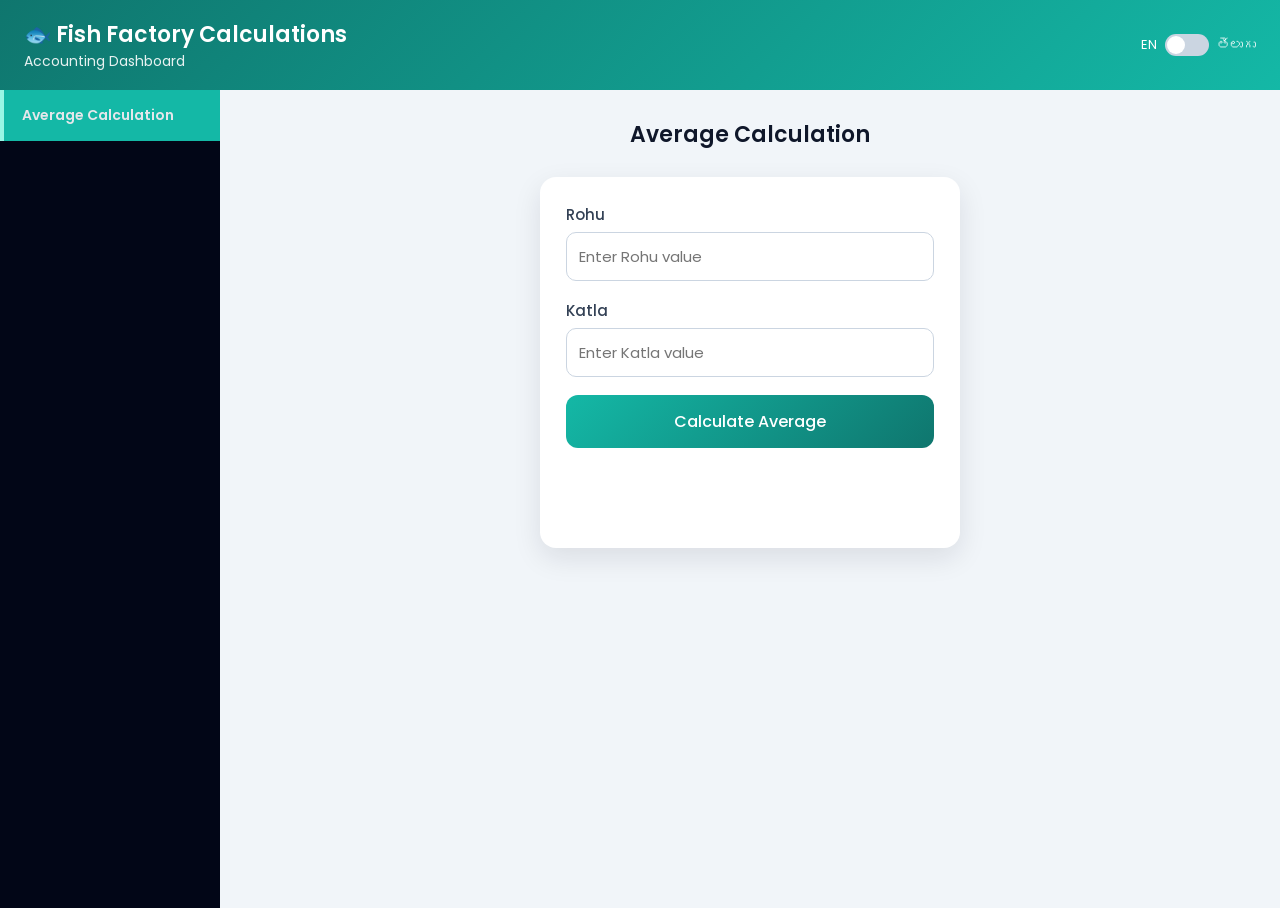
==== index.html @ 677006a8 "first" ====
<!DOCTYPE html>
<html lang="en">
<head>
    <meta charset="UTF-8">
    <meta name="viewport" content="width=device-width, initial-scale=1.0">
    <title>Fish Factory Accounts</title>

    <link rel="stylesheet" href="style.css">
    <link href="https://fonts.googleapis.com/css2?family=Poppins:wght@400;500;600&display=swap" rel="stylesheet">
</head>
<body>

<header class="header">
    <div>
        <h2 class="lang en">🐟 Fish Factory Calculations</h2>
        <h2 class="lang te">🐟 చేపల ఫ్యాక్టరీ లెక్కింపులు</h2>


        <p class="lang en">Accounting Dashboard</p>
        <p class="lang te">ఖాతాల డాష్‌బోర్డ్</p>
    </div>

    <div class="lang-switch">
        <span>EN</span>
        <label class="switch">
            <input type="checkbox" id="langToggle">
            <span class="slider"></span>
        </label>
        <span>తెలుగు</span>
    </div>
</header>

<div class="container">

    <aside class="sidebar">
        <ul>
            <li class="active">
                <span class="lang en">Average Calculation</span>
                <span class="lang te">సగటు లెక్కింపు</span>
            </li>
            <!-- <li>
                <span class="lang en">Sales</span>
                <span class="lang te">అమ్మకాలు</span>
            </li>
            <li>
                <span class="lang en">Purchases</span>
                <span class="lang te">కొనుగోళ్లు</span>
            </li>
            <li>
                <span class="lang en">Expenses</span>
                <span class="lang te">ఖర్చులు</span>
            </li>
            <li>
                <span class="lang en">Payments</span>
                <span class="lang te">చెల్లింపులు</span>
            </li>
            <li>
                <span class="lang en">Reports</span>
                <span class="lang te">రిపోర్టులు</span>
            </li> -->
        </ul>
    </aside>

    <main class="content">

        <!-- PAGE TITLE -->
        <div class="page-title">
            <h3 class="lang en">Average Calculation</h3>
            <h3 class="lang te">సగటు లెక్కింపు</h3>
        </div>

        <!-- CARD AREA (HORIZONTAL CENTER ONLY) -->
        <div class="avg-wrapper">
            <div class="avg-card">

                <div class="form-group">
                    <label class="lang en">Rohu</label>
                    <label class="lang te">రోహు</label>
                    <input type="number" placeholder="Enter Rohu value">
                </div>

                <div class="form-group">
                    <label class="lang en">Katla</label>
                    <label class="lang te">కట్లా</label>
                    <input type="number" placeholder="Enter Katla value">
                </div>

                <button class="calc-btn">
                    <span class="lang en">Calculate Average</span>
                    <span class="lang te">సగటు లెక్కించండి</span>
                </button>

                <div class="avg-result" id="avgResult"></div>
                <div class="per-tray-result" id="perTrayResult"></div>

            </div>
        </div>
</main>




</div>

<script src="script.js"></script>
</body>
</html>
---- style.css ----
/* ===== GLOBAL RESET ===== */
* {
    margin: 0;
    padding: 0;
    box-sizing: border-box;
    font-family: 'Poppins', sans-serif;
}

/* ===== HEADER ===== */
.header {
    background: linear-gradient(135deg, #0f766e, #14b8a6);
    color: #ffffff;
    padding: 18px 24px;
    display: flex;
    justify-content: space-between;
    align-items: center;
    flex-wrap: wrap;
    box-shadow: 0 4px 14px rgba(0,0,0,0.12);
}

.header h2 {
    font-size: 22px;
    font-weight: 600;
}

.header p {
    font-size: 14px;
    opacity: 0.9;
}

/* ===== LANGUAGE SWITCH ===== */
.lang-switch {
    display: flex;
    align-items: center;
    gap: 8px;
    font-size: 13px;
}

.switch {
    position: relative;
    width: 44px;
    height: 22px;
}

.switch input {
    display: none;
}

.slider {
    position: absolute;
    inset: 0;
    background: #cbd5e1;
    border-radius: 30px;
    transition: 0.3s;
}

.slider::before {
    content: "";
    position: absolute;
    height: 18px;
    width: 18px;
    left: 2px;
    top: 2px;
    background: white;
    border-radius: 50%;
    transition: 0.3s;
}

input:checked + .slider {
    background: #0f766e;
}

input:checked + .slider::before {
    transform: translateX(22px);
}

/* ===== LAYOUT ===== */
.container {
    display: flex;
    min-height: calc(100vh - 82px);
    background: #f1f5f9;
}

/* ===== SIDEBAR ===== */
.sidebar {
    width: 220px;
    background: #020617;
    color: #e5e7eb;
}

.sidebar ul {
    list-style: none;
}

.sidebar li {
    padding: 15px 18px;
    cursor: pointer;
    transition: background 0.3s, padding-left 0.3s;
    border-left: 4px solid transparent;
    font-size: 14px;
}

.sidebar li:hover {
    background: #0f766e;
    padding-left: 26px;
}

.sidebar li.active {
    background: #14b8a6;
    font-weight: 600;
    border-left: 4px solid #99f6e4;
}

/* ===== CONTENT ===== */
.content {
    flex: 1;
    padding: 28px;
}

/* ===== PAGE TITLE ===== */
.page-title {
    text-align: center;
    margin-bottom: 26px;
}

.page-title h3 {
    font-size: 22px;
    font-weight: 600;
    color: #0f172a;
}

/* ===== AVERAGE WRAPPER ===== */
.avg-wrapper {
    display: flex;
    justify-content: center;
}

/* ===== CARD ===== */
.avg-card {
    background: #ffffff;
    width: 100%;
    max-width: 420px;
    padding: 26px;
    border-radius: 16px;
    box-shadow: 0 10px 28px rgba(15,23,42,0.1);
    animation: fadeIn 0.6s ease;
}

@keyframes fadeIn {
    from {
        opacity: 0;
        transform: translateY(10px);
    }
    to {
        opacity: 1;
        transform: translateY(0);
    }
}

/* ===== FORM ===== */
.form-group {
    margin-bottom: 18px;
}

.form-group label {
    font-size: 15px;
    font-weight: 500;
    color: #334155;
    margin-bottom: 6px;
    display: block;
}

.form-group input {
    width: 100%;
    padding: 12px;
    border-radius: 10px;
    border: 1px solid #cbd5e1;
    font-size: 15px;
    transition: border 0.3s, box-shadow 0.3s;
}

.form-group input:focus {
    outline: none;
    border-color: #14b8a6;
    box-shadow: 0 0 0 3px rgba(20,184,166,0.2);
}

/* ===== BUTTON ===== */
.calc-btn {
    width: 100%;
    padding: 14px;
    background: linear-gradient(135deg, #14b8a6, #0f766e);
    border: none;
    border-radius: 12px;
    color: white;
    font-size: 16px;
    font-weight: 500;
    cursor: pointer;
    transition: transform 0.2s, box-shadow 0.2s;
}

.calc-btn:hover {
    transform: translateY(-2px);
    box-shadow: 0 8px 18px rgba(20,184,166,0.35);
}

/* ===== LANGUAGE ===== */
.te {
    display: none;
}

/* ===== TABLET ===== */
@media (max-width: 768px) {
    .container {
        flex-direction: column;
    }

    .sidebar {
        width: 100%;
    }

    .sidebar ul {
        display: flex;
        overflow-x: auto;
    }

    .sidebar li {
        flex: 1;
        text-align: center;
        border-left: none;
        border-bottom: 3px solid transparent;
    }

    .sidebar li.active {
        border-bottom: 3px solid #99f6e4;
    }
}

/* ===== MOBILE ===== */
@media (max-width: 480px) {
    .header {
        text-align: center;
        gap: 10px;
    }

    .avg-card {
        padding: 22px;
    }
}
/* ===== REMOVE NUMBER INPUT SPINNERS ===== */

/* Chrome, Edge, Safari */
input[type=number]::-webkit-inner-spin-button,
input[type=number]::-webkit-outer-spin-button {
    -webkit-appearance: none;
    margin: 0;
}

/* Firefox */
input[type=number] {
    -moz-appearance: textfield;
    appearance: textfield;
}
/* ===== AVERAGE RESULT ===== */
.avg-result {
    text-align: center;
    margin-top: 20px;
    font-size: 18px;
    font-weight: 600;
    color: #0f766e;
    min-height: 24px; /* to prevent layout shift */
}
/* ===== PER TRAY RESULT ===== */
.per-tray-result {
    text-align: center;
    margin-top: 10px;
    font-size: 16px;
    font-weight: 500;
    color: #0f766e;
    min-height: 20px;
}
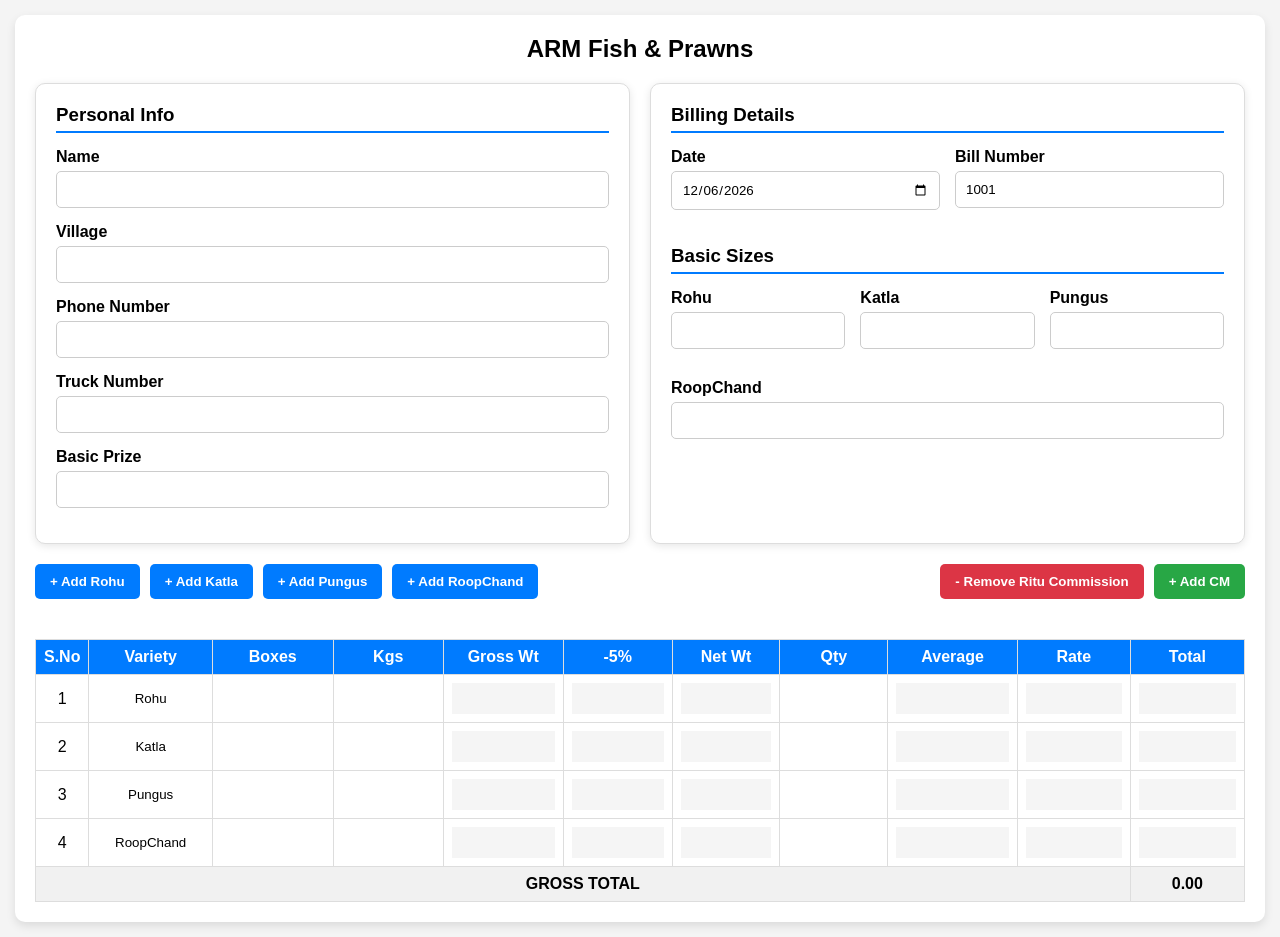
==== commit c80f6f53: "First Commit" ====
--- a/index.html
+++ b/index.html
@@ -1,107 +1,618 @@
+<!-- index.html -->
+
 <!DOCTYPE html>
 <html lang="en">
+
 <head>
-    <meta charset="UTF-8">
-    <meta name="viewport" content="width=device-width, initial-scale=1.0">
-    <title>Fish Factory Accounts</title>
-
-    <link rel="stylesheet" href="style.css">
-    <link href="https://fonts.googleapis.com/css2?family=Poppins:wght@400;500;600&display=swap" rel="stylesheet">
+
+  <meta charset="UTF-8">
+
+  <meta name="viewport"
+    content="width=device-width, initial-scale=1.0">
+
+  <title>ARM Fish & Prawns</title>
+
+  <link rel="stylesheet" href="style.css">
+
 </head>
+
 <body>
 
-<header class="header">
-    <div>
-        <h2 class="lang en">🐟 Fish Factory Calculations</h2>
-        <h2 class="lang te">🐟 చేపల ఫ్యాక్టరీ లెక్కింపులు</h2>
-
-
-        <p class="lang en">Accounting Dashboard</p>
-        <p class="lang te">ఖాతాల డాష్‌బోర్డ్</p>
+  <div class="container">
+
+    <h2>ARM Fish & Prawns</h2>
+
+    <!-- TOP SECTION -->
+
+    <div class="top-section">
+
+      <!-- PERSONAL INFO -->
+
+      <div class="card">
+
+        <h3>Personal Info</h3>
+
+        <div class="form-group">
+
+          <label>Name</label>
+
+          <input type="text">
+
+        </div>
+
+        <div class="form-group">
+
+          <label>Village</label>
+
+          <input type="text">
+
+        </div>
+
+        <div class="form-group">
+
+          <label>Phone Number</label>
+
+          <input type="text">
+
+        </div>
+
+        <div class="form-group">
+
+          <label>Truck Number</label>
+
+          <input type="text">
+
+        </div>
+
+        <div class="form-group">
+
+          <label>Basic Prize</label>
+
+          <input type="number"
+            id="basicPrize"
+            oninput="recalculateAllRows()">
+
+        </div>
+
+      </div>
+
+      <!-- BILLING DETAILS -->
+
+      <div class="card">
+
+        <h3>Billing Details</h3>
+
+        <div class="inline">
+
+          <div class="form-group">
+
+            <label>Date</label>
+
+            <input type="date"
+              id="todayDate">
+
+          </div>
+
+          <div class="form-group">
+
+            <label>Bill Number</label>
+
+            <input type="text"
+              id="billNo"
+              readonly>
+
+          </div>
+
+        </div>
+
+        <h3 style="margin-top:20px;">
+
+          Basic Sizes
+
+        </h3>
+
+        <div class="inline">
+
+          <div class="form-group">
+
+            <label>Rohu</label>
+
+            <input type="number"
+              id="rohuSize"
+              oninput="recalculateAllRows()">
+
+          </div>
+
+          <div class="form-group">
+
+            <label>Katla</label>
+
+            <input type="number"
+              id="katlaSize"
+              oninput="recalculateAllRows()">
+
+          </div>
+
+          <div class="form-group">
+
+            <label>Pungus</label>
+
+            <input type="number"
+              id="pungusSize"
+              oninput="recalculateAllRows()">
+
+          </div>
+
+          <div class="form-group">
+
+            <label>RoopChand</label>
+
+            <input type="number"
+              id="roopchandSize"
+              oninput="recalculateAllRows()">
+
+          </div>
+
+        </div>
+
+      </div>
+
     </div>
 
-    <div class="lang-switch">
-        <span>EN</span>
-        <label class="switch">
-            <input type="checkbox" id="langToggle">
-            <span class="slider"></span>
-        </label>
-        <span>తెలుగు</span>
+    <!-- BUTTON SECTION -->
+
+    <div class="button-section">
+
+      <button onclick="addFishRow('Rohu')">
+        + Add Rohu
+      </button>
+
+      <button onclick="addFishRow('Katla')">
+        + Add Katla
+      </button>
+
+      <button onclick="addFishRow('Pungus')">
+        + Add Pungus
+      </button>
+
+      <button onclick="addFishRow('RoopChand')">
+        + Add RoopChand
+      </button>
+
+      <div class="right-buttons">
+
+        <button class="danger-btn"
+          onclick="addDeductionRow('Ritu Commission')">
+
+          - Remove Ritu Commission
+
+        </button>
+
+        <button class="success-btn"
+          onclick="addDeductionRow('CM')">
+
+          + Add CM
+
+        </button>
+
+      </div>
+
     </div>
-</header>
-
-<div class="container">
-
-    <aside class="sidebar">
-        <ul>
-            <li class="active">
-                <span class="lang en">Average Calculation</span>
-                <span class="lang te">సగటు లెక్కింపు</span>
-            </li>
-            <!-- <li>
-                <span class="lang en">Sales</span>
-                <span class="lang te">అమ్మకాలు</span>
-            </li>
-            <li>
-                <span class="lang en">Purchases</span>
-                <span class="lang te">కొనుగోళ్లు</span>
-            </li>
-            <li>
-                <span class="lang en">Expenses</span>
-                <span class="lang te">ఖర్చులు</span>
-            </li>
-            <li>
-                <span class="lang en">Payments</span>
-                <span class="lang te">చెల్లింపులు</span>
-            </li>
-            <li>
-                <span class="lang en">Reports</span>
-                <span class="lang te">రిపోర్టులు</span>
-            </li> -->
-        </ul>
-    </aside>
-
-    <main class="content">
-
-        <!-- PAGE TITLE -->
-        <div class="page-title">
-            <h3 class="lang en">Average Calculation</h3>
-            <h3 class="lang te">సగటు లెక్కింపు</h3>
-        </div>
-
-        <!-- CARD AREA (HORIZONTAL CENTER ONLY) -->
-        <div class="avg-wrapper">
-            <div class="avg-card">
-
-                <div class="form-group">
-                    <label class="lang en">Rohu</label>
-                    <label class="lang te">రోహు</label>
-                    <input type="number" placeholder="Enter Rohu value">
-                </div>
-
-                <div class="form-group">
-                    <label class="lang en">Katla</label>
-                    <label class="lang te">కట్లా</label>
-                    <input type="number" placeholder="Enter Katla value">
-                </div>
-
-                <button class="calc-btn">
-                    <span class="lang en">Calculate Average</span>
-                    <span class="lang te">సగటు లెక్కించండి</span>
-                </button>
-
-                <div class="avg-result" id="avgResult"></div>
-                <div class="per-tray-result" id="perTrayResult"></div>
-
-            </div>
-        </div>
-</main>
-
-
-
-
-</div>
-
-<script src="script.js"></script>
+
+    <!-- TABLE WRAPPER -->
+
+    <div class="table-wrapper">
+
+      <!-- TABLE -->
+
+      <table id="billTable">
+
+        <thead>
+
+          <tr>
+
+            <th>S.No</th>
+            <th>Variety</th>
+            <th>Boxes</th>
+            <th>Kgs</th>
+            <th>Gross Wt</th>
+            <th>-5%</th>
+            <th>Net Wt</th>
+            <th>Qty</th>
+            <th>Average</th>
+            <th>Rate</th>
+            <th>Total</th>
+
+          </tr>
+
+        </thead>
+
+        <tbody>
+
+          <!-- ROHU -->
+
+          <tr data-type="Rohu">
+
+            <td>1</td>
+
+            <td>
+
+              <input type="text"
+                value="Rohu"
+                readonly>
+
+            </td>
+
+            <td>
+
+              <input type="number"
+                class="boxes"
+                oninput="calculateRow(this)">
+
+            </td>
+
+            <td>
+
+              <input type="number"
+                class="kgs"
+                oninput="calculateRow(this)">
+
+            </td>
+
+            <td>
+
+              <input type="number"
+                class="gross readonly"
+                readonly>
+
+            </td>
+
+            <td>
+
+              <input type="number"
+                class="minus readonly"
+                readonly>
+
+            </td>
+
+            <td>
+
+              <input type="number"
+                class="net readonly"
+                readonly>
+
+            </td>
+
+            <td>
+
+              <input type="number"
+                class="qty"
+                oninput="calculateRow(this)">
+
+            </td>
+
+            <td>
+
+              <input type="number"
+                class="avg readonly"
+                readonly>
+
+            </td>
+
+            <td>
+
+              <input type="number"
+                class="rate readonly"
+                readonly>
+
+            </td>
+
+            <td>
+
+              <input type="number"
+                class="total readonly"
+                readonly>
+
+            </td>
+
+          </tr>
+
+          <!-- KATLA -->
+
+          <tr data-type="Katla">
+
+            <td>2</td>
+
+            <td>
+
+              <input type="text"
+                value="Katla"
+                readonly>
+
+            </td>
+
+            <td>
+
+              <input type="number"
+                class="boxes"
+                oninput="calculateRow(this)">
+
+            </td>
+
+            <td>
+
+              <input type="number"
+                class="kgs"
+                oninput="calculateRow(this)">
+
+            </td>
+
+            <td>
+
+              <input type="number"
+                class="gross readonly"
+                readonly>
+
+            </td>
+
+            <td>
+
+              <input type="number"
+                class="minus readonly"
+                readonly>
+
+            </td>
+
+            <td>
+
+              <input type="number"
+                class="net readonly"
+                readonly>
+
+            </td>
+
+            <td>
+
+              <input type="number"
+                class="qty"
+                oninput="calculateRow(this)">
+
+            </td>
+
+            <td>
+
+              <input type="number"
+                class="avg readonly"
+                readonly>
+
+            </td>
+
+            <td>
+
+              <input type="number"
+                class="rate readonly"
+                readonly>
+
+            </td>
+
+            <td>
+
+              <input type="number"
+                class="total readonly"
+                readonly>
+
+            </td>
+
+          </tr>
+
+          <!-- PUNGUS -->
+
+          <tr data-type="Pungus">
+
+            <td>3</td>
+
+            <td>
+
+              <input type="text"
+                value="Pungus"
+                readonly>
+
+            </td>
+
+            <td>
+
+              <input type="number"
+                class="boxes"
+                oninput="calculateRow(this)">
+
+            </td>
+
+            <td>
+
+              <input type="number"
+                class="kgs"
+                oninput="calculateRow(this)">
+
+            </td>
+
+            <td>
+
+              <input type="number"
+                class="gross readonly"
+                readonly>
+
+            </td>
+
+            <td>
+
+              <input type="number"
+                class="minus readonly"
+                readonly>
+
+            </td>
+
+            <td>
+
+              <input type="number"
+                class="net readonly"
+                readonly>
+
+            </td>
+
+            <td>
+
+              <input type="number"
+                class="qty"
+                oninput="calculateRow(this)">
+
+            </td>
+
+            <td>
+
+              <input type="number"
+                class="avg readonly"
+                readonly>
+
+            </td>
+
+            <td>
+
+              <input type="number"
+                class="rate readonly"
+                readonly>
+
+            </td>
+
+            <td>
+
+              <input type="number"
+                class="total readonly"
+                readonly>
+
+            </td>
+
+          </tr>
+
+          <!-- ROOPCHAND -->
+
+          <tr data-type="RoopChand">
+
+            <td>4</td>
+
+            <td>
+
+              <input type="text"
+                value="RoopChand"
+                readonly>
+
+            </td>
+
+            <td>
+
+              <input type="number"
+                class="boxes"
+                oninput="calculateRow(this)">
+
+            </td>
+
+            <td>
+
+              <input type="number"
+                class="kgs"
+                oninput="calculateRow(this)">
+
+            </td>
+
+            <td>
+
+              <input type="number"
+                class="gross readonly"
+                readonly>
+
+            </td>
+
+            <td>
+
+              <input type="number"
+                class="minus readonly"
+                readonly>
+
+            </td>
+
+            <td>
+
+              <input type="number"
+                class="net readonly"
+                readonly>
+
+            </td>
+
+            <td>
+
+              <input type="number"
+                class="qty"
+                oninput="calculateRow(this)">
+
+            </td>
+
+            <td>
+
+              <input type="number"
+                class="avg readonly"
+                readonly>
+
+            </td>
+
+            <td>
+
+              <input type="number"
+                class="rate readonly"
+                readonly>
+
+            </td>
+
+            <td>
+
+              <input type="number"
+                class="total readonly"
+                readonly>
+
+            </td>
+
+          </tr>
+
+        </tbody>
+
+        <!-- FOOTER -->
+
+        <tfoot id="tableFooter">
+
+          <tr id="grandTotalRow">
+
+            <td colspan="10">
+
+              GROSS TOTAL
+
+            </td>
+
+            <td id="grandTotal">
+
+              0.00
+
+            </td>
+
+          </tr>
+
+        </tfoot>
+
+      </table>
+
+    </div>
+
+  </div>
+
+  <script src="script.js"></script>
+
 </body>
-</html>
+
+</html>
--- a/style.css
+++ b/style.css
@@ -1,281 +1,573 @@
-/* ===== GLOBAL RESET ===== */
+/* style.css */
+
 * {
-    margin: 0;
-    padding: 0;
-    box-sizing: border-box;
-    font-family: 'Poppins', sans-serif;
-}
-
-/* ===== HEADER ===== */
-.header {
-    background: linear-gradient(135deg, #0f766e, #14b8a6);
-    color: #ffffff;
-    padding: 18px 24px;
-    display: flex;
-    justify-content: space-between;
-    align-items: center;
-    flex-wrap: wrap;
-    box-shadow: 0 4px 14px rgba(0,0,0,0.12);
-}
-
-.header h2 {
-    font-size: 22px;
-    font-weight: 600;
-}
-
-.header p {
-    font-size: 14px;
-    opacity: 0.9;
-}
-
-/* ===== LANGUAGE SWITCH ===== */
-.lang-switch {
-    display: flex;
-    align-items: center;
-    gap: 8px;
-    font-size: 13px;
-}
-
-.switch {
-    position: relative;
-    width: 44px;
-    height: 22px;
-}
-
-.switch input {
-    display: none;
-}
-
-.slider {
-    position: absolute;
-    inset: 0;
-    background: #cbd5e1;
-    border-radius: 30px;
-    transition: 0.3s;
-}
-
-.slider::before {
-    content: "";
-    position: absolute;
-    height: 18px;
-    width: 18px;
-    left: 2px;
-    top: 2px;
-    background: white;
-    border-radius: 50%;
-    transition: 0.3s;
-}
-
-input:checked + .slider {
-    background: #0f766e;
-}
-
-input:checked + .slider::before {
-    transform: translateX(22px);
-}
-
-/* ===== LAYOUT ===== */
+  margin: 0;
+  padding: 0;
+  box-sizing: border-box;
+  font-family: Arial, sans-serif;
+}
+
+body {
+  background: #f4f6f9;
+  padding: 20px;
+}
+
 .container {
-    display: flex;
-    min-height: calc(100vh - 82px);
-    background: #f1f5f9;
-}
-
-/* ===== SIDEBAR ===== */
-.sidebar {
-    width: 220px;
-    background: #020617;
-    color: #e5e7eb;
-}
-
-.sidebar ul {
-    list-style: none;
-}
-
-.sidebar li {
-    padding: 15px 18px;
-    cursor: pointer;
-    transition: background 0.3s, padding-left 0.3s;
-    border-left: 4px solid transparent;
-    font-size: 14px;
-}
-
-.sidebar li:hover {
-    background: #0f766e;
-    padding-left: 26px;
-}
-
-.sidebar li.active {
-    background: #14b8a6;
-    font-weight: 600;
-    border-left: 4px solid #99f6e4;
-}
-
-/* ===== CONTENT ===== */
-.content {
-    flex: 1;
-    padding: 28px;
-}
-
-/* ===== PAGE TITLE ===== */
-.page-title {
+  width: 100%;
+  max-width: 1500px;
+  margin: auto;
+  background: white;
+  padding: 20px;
+  border-radius: 10px;
+  box-shadow: 0px 4px 10px rgba(0,0,0,0.1);
+}
+
+h2 {
+  text-align: center;
+  margin-bottom: 20px;
+}
+
+.top-section {
+  display: grid;
+  grid-template-columns: 1fr 1fr;
+  gap: 20px;
+}
+
+.card {
+  background: #fafafa;
+  border: 1px solid #ddd;
+  padding: 15px;
+  border-radius: 8px;
+}
+
+.card h3 {
+  margin-bottom: 15px;
+  border-bottom: 2px solid #007bff;
+  padding-bottom: 5px;
+}
+
+.form-group {
+  margin-bottom: 12px;
+}
+
+.form-group label {
+  display: block;
+  margin-bottom: 5px;
+  font-weight: bold;
+}
+
+.form-group input {
+  width: 100%;
+  padding: 10px;
+  border: 1px solid #ccc;
+  border-radius: 5px;
+}
+
+.inline {
+  display: grid;
+  grid-template-columns: 1fr 1fr;
+  gap: 10px;
+}
+
+.button-section {
+  margin-top: 20px;
+  display: flex;
+  gap: 10px;
+  flex-wrap: wrap;
+}
+
+.button-section button {
+  padding: 10px 20px;
+  border: none;
+  background: #007bff;
+  color: white;
+  border-radius: 5px;
+  cursor: pointer;
+}
+
+table {
+  width: 100%;
+  border-collapse: collapse;
+  margin-top: 20px;
+}
+
+table th {
+  background: #007bff;
+  color: white;
+  padding: 12px;
+  border: 1px solid #ddd;
+}
+
+table td {
+  border: 1px solid #ddd;
+  padding: 8px;
+  text-align: center;
+}
+
+table input {
+  width: 100%;
+  border: none;
+  outline: none;
+  text-align: center;
+  background: transparent;
+}
+
+.readonly {
+  background: #f1f1f1;
+}
+
+tfoot {
+  background: #f5f5f5;
+  font-weight: bold;
+}
+/* ADDITIONAL CUTTINGS */
+
+.cuttings-section {
+
+  margin-top: 25px;
+
+  padding: 20px;
+
+  background: #fafafa;
+
+  border: 1px solid #ddd;
+
+  border-radius: 10px;
+
+}
+
+.cuttings-section h3 {
+
+  margin-bottom: 15px;
+
+  border-bottom: 2px solid #007bff;
+
+  padding-bottom: 5px;
+
+}
+
+.cutting-grid {
+
+  display: grid;
+
+  grid-template-columns: 1fr 1fr;
+
+  gap: 20px;
+
+}
+
+.cutting-card label {
+
+  display: block;
+
+  margin-bottom: 8px;
+
+  font-weight: bold;
+
+}
+
+.cutting-card input {
+
+  width: 100%;
+
+  padding: 12px;
+
+  border: 1px solid #ccc;
+
+  border-radius: 5px;
+
+  background: #f1f1f1;
+
+}
+/* RIGHT SIDE BUTTONS */
+
+.right-buttons {
+
+  margin-left: auto;
+
+  display: flex;
+
+  gap: 10px;
+
+}
+
+.danger-btn {
+
+  background: #dc3545 !important;
+
+  color: white;
+
+}
+
+.success-btn {
+
+  background: #28a745 !important;
+
+  color: white;
+
+}
+
+/* REMOVE BUTTON */
+
+.remove-row-btn {
+
+  background: red;
+
+  color: white;
+
+  border: none;
+
+  padding: 5px 10px;
+
+  border-radius: 4px;
+
+  cursor: pointer;
+
+}
+
+/* =========================
+   RESPONSIVE DESIGN
+========================= */
+
+* {
+
+  box-sizing: border-box;
+
+}
+
+body {
+
+  margin: 0;
+
+  padding: 15px;
+
+  font-family: Arial, sans-serif;
+
+  background: #f4f4f4;
+
+  overflow-x: auto;
+
+}
+
+.container {
+
+  width: 100%;
+
+  max-width: 100%;
+
+}
+
+/* TOP SECTION */
+
+.top-section {
+
+  display: flex;
+
+  gap: 20px;
+
+  margin-bottom: 20px;
+
+  flex-wrap: wrap;
+
+}
+
+.card {
+
+  flex: 1;
+
+  min-width: 300px;
+
+  background: white;
+
+  padding: 20px;
+
+  border-radius: 10px;
+
+  box-shadow: 0 2px 8px rgba(0,0,0,0.1);
+
+}
+
+/* FORM */
+
+.form-group {
+
+  margin-bottom: 15px;
+
+}
+
+.form-group label {
+
+  display: block;
+
+  margin-bottom: 5px;
+
+  font-weight: bold;
+
+}
+
+.form-group input {
+
+  width: 100%;
+
+  padding: 10px;
+
+  border: 1px solid #ccc;
+
+  border-radius: 5px;
+
+}
+
+.inline {
+
+  display: flex;
+
+  gap: 15px;
+
+  flex-wrap: wrap;
+
+}
+
+.inline .form-group {
+
+  flex: 1;
+
+  min-width: 140px;
+
+}
+
+/* BUTTONS */
+
+.button-section {
+
+  display: flex;
+
+  gap: 10px;
+
+  flex-wrap: wrap;
+
+  margin-bottom: 20px;
+
+  align-items: center;
+
+}
+
+.button-section button {
+
+  padding: 10px 15px;
+
+  border: none;
+
+  border-radius: 5px;
+
+  cursor: pointer;
+
+  background: #007bff;
+
+  color: white;
+
+  font-weight: bold;
+
+}
+
+.right-buttons {
+
+  margin-left: auto;
+
+  display: flex;
+
+  gap: 10px;
+
+  flex-wrap: wrap;
+
+}
+
+.danger-btn {
+
+  background: #dc3545 !important;
+
+}
+
+.success-btn {
+
+  background: #28a745 !important;
+
+}
+
+.remove-row-btn {
+
+  background: red;
+
+  color: white;
+
+  border: none;
+
+  padding: 5px 10px;
+
+  border-radius: 5px;
+
+  cursor: pointer;
+
+}
+
+/* TABLE */
+
+table {
+
+  width: 100%;
+
+  border-collapse: collapse;
+
+  background: white;
+
+  min-width: 1200px;
+
+}
+
+table th,
+table td {
+
+  border: 1px solid #ddd;
+
+  padding: 8px;
+
+  text-align: center;
+
+}
+
+table th {
+
+  background: #007bff;
+
+  color: white;
+
+}
+
+table input {
+
+  width: 100%;
+
+  border: none;
+
+  padding: 8px;
+
+  text-align: center;
+
+}
+
+.readonly {
+
+  background: #f5f5f5;
+
+}
+
+/* FOOTER */
+
+tfoot td {
+
+  font-weight: bold;
+
+  background: #f1f1f1;
+
+}
+
+/* TABLE RESPONSIVE */
+
+.table-wrapper {
+
+  width: 100%;
+
+  overflow-x: auto;
+
+}
+
+/* MOBILE */
+
+@media screen and (max-width: 768px) {
+
+  body {
+
+    padding: 10px;
+
+  }
+
+  .top-section {
+
+    flex-direction: column;
+
+  }
+
+  .inline {
+
+    flex-direction: column;
+
+  }
+
+  .button-section {
+
+    flex-direction: column;
+
+    align-items: stretch;
+
+  }
+
+  .right-buttons {
+
+    margin-left: 0;
+
+    width: 100%;
+
+    justify-content: stretch;
+
+  }
+
+  .button-section button,
+  .right-buttons button {
+
+    width: 100%;
+
+  }
+
+  table {
+
+    min-width: 1000px;
+
+  }
+
+}
+
+/* EXTRA SMALL DEVICES */
+
+@media screen and (max-width: 480px) {
+
+  h2 {
+
+    font-size: 20px;
+
     text-align: center;
-    margin-bottom: 26px;
-}
-
-.page-title h3 {
-    font-size: 22px;
-    font-weight: 600;
-    color: #0f172a;
-}
-
-/* ===== AVERAGE WRAPPER ===== */
-.avg-wrapper {
-    display: flex;
-    justify-content: center;
-}
-
-/* ===== CARD ===== */
-.avg-card {
-    background: #ffffff;
-    width: 100%;
-    max-width: 420px;
-    padding: 26px;
-    border-radius: 16px;
-    box-shadow: 0 10px 28px rgba(15,23,42,0.1);
-    animation: fadeIn 0.6s ease;
-}
-
-@keyframes fadeIn {
-    from {
-        opacity: 0;
-        transform: translateY(10px);
-    }
-    to {
-        opacity: 1;
-        transform: translateY(0);
-    }
-}
-
-/* ===== FORM ===== */
-.form-group {
-    margin-bottom: 18px;
-}
-
-.form-group label {
-    font-size: 15px;
-    font-weight: 500;
-    color: #334155;
-    margin-bottom: 6px;
-    display: block;
-}
-
-.form-group input {
-    width: 100%;
-    padding: 12px;
-    border-radius: 10px;
-    border: 1px solid #cbd5e1;
-    font-size: 15px;
-    transition: border 0.3s, box-shadow 0.3s;
-}
-
-.form-group input:focus {
-    outline: none;
-    border-color: #14b8a6;
-    box-shadow: 0 0 0 3px rgba(20,184,166,0.2);
-}
-
-/* ===== BUTTON ===== */
-.calc-btn {
-    width: 100%;
-    padding: 14px;
-    background: linear-gradient(135deg, #14b8a6, #0f766e);
-    border: none;
-    border-radius: 12px;
-    color: white;
-    font-size: 16px;
-    font-weight: 500;
-    cursor: pointer;
-    transition: transform 0.2s, box-shadow 0.2s;
-}
-
-.calc-btn:hover {
-    transform: translateY(-2px);
-    box-shadow: 0 8px 18px rgba(20,184,166,0.35);
-}
-
-/* ===== LANGUAGE ===== */
-.te {
-    display: none;
-}
-
-/* ===== TABLET ===== */
-@media (max-width: 768px) {
-    .container {
-        flex-direction: column;
-    }
-
-    .sidebar {
-        width: 100%;
-    }
-
-    .sidebar ul {
-        display: flex;
-        overflow-x: auto;
-    }
-
-    .sidebar li {
-        flex: 1;
-        text-align: center;
-        border-left: none;
-        border-bottom: 3px solid transparent;
-    }
-
-    .sidebar li.active {
-        border-bottom: 3px solid #99f6e4;
-    }
-}
-
-/* ===== MOBILE ===== */
-@media (max-width: 480px) {
-    .header {
-        text-align: center;
-        gap: 10px;
-    }
-
-    .avg-card {
-        padding: 22px;
-    }
-}
-/* ===== REMOVE NUMBER INPUT SPINNERS ===== */
-
-/* Chrome, Edge, Safari */
-input[type=number]::-webkit-inner-spin-button,
-input[type=number]::-webkit-outer-spin-button {
-    -webkit-appearance: none;
-    margin: 0;
-}
-
-/* Firefox */
-input[type=number] {
-    -moz-appearance: textfield;
-    appearance: textfield;
-}
-/* ===== AVERAGE RESULT ===== */
-.avg-result {
-    text-align: center;
-    margin-top: 20px;
-    font-size: 18px;
-    font-weight: 600;
-    color: #0f766e;
-    min-height: 24px; /* to prevent layout shift */
-}
-/* ===== PER TRAY RESULT ===== */
-.per-tray-result {
-    text-align: center;
-    margin-top: 10px;
-    font-size: 16px;
-    font-weight: 500;
-    color: #0f766e;
-    min-height: 20px;
-}
+
+  }
+
+  .card {
+
+    padding: 15px;
+
+  }
+
+  table th,
+  table td {
+
+    padding: 6px;
+
+    font-size: 12px;
+
+  }
+
+  table input {
+
+    font-size: 12px;
+
+    padding: 5px;
+
+  }
+
+}
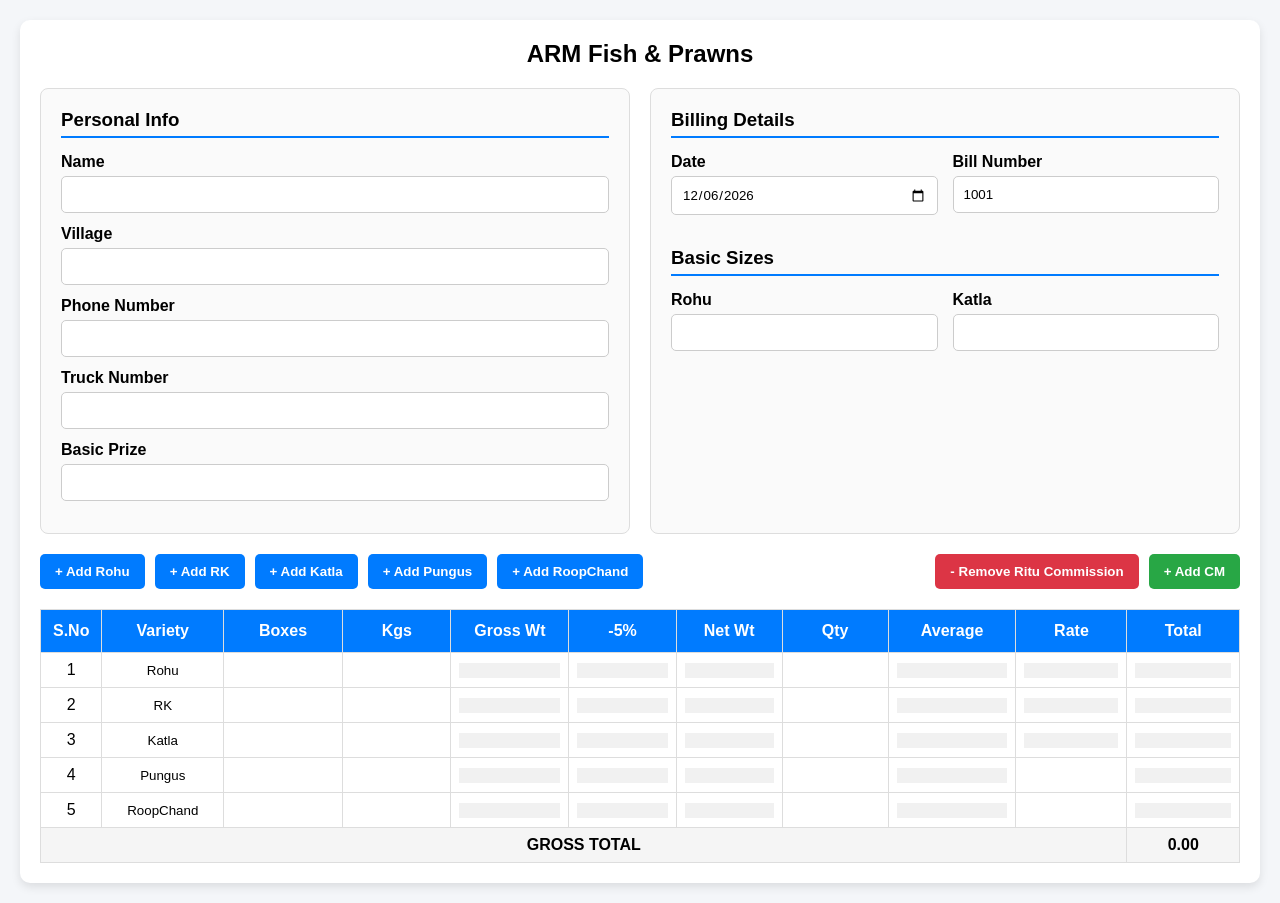
==== commit aae911b6: "Second after RK" ====
--- a/index.html
+++ b/index.html
@@ -1,4 +1,6 @@
-<!-- index.html -->
+<!-- =========================
+index.html
+========================= -->
 
 <!DOCTYPE html>
 <html lang="en">
@@ -133,33 +135,13 @@
 
           </div>
 
-          <div class="form-group">
-
-            <label>Pungus</label>
-
-            <input type="number"
-              id="pungusSize"
-              oninput="recalculateAllRows()">
-
-          </div>
-
-          <div class="form-group">
-
-            <label>RoopChand</label>
-
-            <input type="number"
-              id="roopchandSize"
-              oninput="recalculateAllRows()">
-
-          </div>
-
         </div>
 
       </div>
 
     </div>
 
-    <!-- BUTTON SECTION -->
+    <!-- BUTTONS -->
 
     <div class="button-section">
 
@@ -167,6 +149,10 @@
         + Add Rohu
       </button>
 
+      <button onclick="addFishRow('RK')">
+        + Add RK
+      </button>
+
       <button onclick="addFishRow('Katla')">
         + Add Katla
       </button>
@@ -199,11 +185,9 @@
 
     </div>
 
-    <!-- TABLE WRAPPER -->
+    <!-- TABLE -->
 
     <div class="table-wrapper">
-
-      <!-- TABLE -->
 
       <table id="billTable">
 
@@ -236,83 +220,130 @@
             <td>1</td>
 
             <td>
-
               <input type="text"
                 value="Rohu"
                 readonly>
-
-            </td>
-
-            <td>
-
+            </td>
+
+            <td>
               <input type="number"
                 class="boxes"
                 oninput="calculateRow(this)">
-
-            </td>
-
-            <td>
-
+            </td>
+
+            <td>
               <input type="number"
                 class="kgs"
                 oninput="calculateRow(this)">
-
-            </td>
-
-            <td>
-
+            </td>
+
+            <td>
               <input type="number"
                 class="gross readonly"
                 readonly>
-
-            </td>
-
-            <td>
-
+            </td>
+
+            <td>
               <input type="number"
                 class="minus readonly"
                 readonly>
-
-            </td>
-
-            <td>
-
+            </td>
+
+            <td>
               <input type="number"
                 class="net readonly"
                 readonly>
-
-            </td>
-
-            <td>
-
+            </td>
+
+            <td>
               <input type="number"
                 class="qty"
                 oninput="calculateRow(this)">
-
-            </td>
-
-            <td>
-
+            </td>
+
+            <td>
               <input type="number"
                 class="avg readonly"
                 readonly>
-
-            </td>
-
-            <td>
-
+            </td>
+
+            <td>
               <input type="number"
                 class="rate readonly"
                 readonly>
-
-            </td>
-
-            <td>
-
+            </td>
+
+            <td>
               <input type="number"
                 class="total readonly"
                 readonly>
-
+            </td>
+
+          </tr>
+
+          <!-- RK -->
+
+          <tr data-type="RK">
+
+            <td>2</td>
+
+            <td>
+              <input type="text"
+                value="RK"
+                readonly>
+            </td>
+
+            <td>
+              <input type="number"
+                class="boxes"
+                oninput="calculateRow(this)">
+            </td>
+
+            <td>
+              <input type="number"
+                class="kgs"
+                oninput="calculateRow(this)">
+            </td>
+
+            <td>
+              <input type="number"
+                class="gross readonly"
+                readonly>
+            </td>
+
+            <td>
+              <input type="number"
+                class="minus readonly"
+                readonly>
+            </td>
+
+            <td>
+              <input type="number"
+                class="net readonly"
+                readonly>
+            </td>
+
+            <td>
+              <input type="number"
+                class="qty">
+            </td>
+
+            <td>
+              <input type="number"
+                class="avg readonly"
+                readonly>
+            </td>
+
+            <td>
+              <input type="number"
+                class="rate readonly"
+                readonly>
+            </td>
+
+            <td>
+              <input type="number"
+                class="total readonly"
+                readonly>
             </td>
 
           </tr>
@@ -321,86 +352,66 @@
 
           <tr data-type="Katla">
 
-            <td>2</td>
-
-            <td>
-
+            <td>3</td>
+
+            <td>
               <input type="text"
                 value="Katla"
                 readonly>
-
-            </td>
-
-            <td>
-
+            </td>
+
+            <td>
               <input type="number"
                 class="boxes"
                 oninput="calculateRow(this)">
-
-            </td>
-
-            <td>
-
+            </td>
+
+            <td>
               <input type="number"
                 class="kgs"
                 oninput="calculateRow(this)">
-
-            </td>
-
-            <td>
-
+            </td>
+
+            <td>
               <input type="number"
                 class="gross readonly"
                 readonly>
-
-            </td>
-
-            <td>
-
+            </td>
+
+            <td>
               <input type="number"
                 class="minus readonly"
                 readonly>
-
-            </td>
-
-            <td>
-
+            </td>
+
+            <td>
               <input type="number"
                 class="net readonly"
                 readonly>
-
-            </td>
-
-            <td>
-
+            </td>
+
+            <td>
               <input type="number"
                 class="qty"
                 oninput="calculateRow(this)">
-
-            </td>
-
-            <td>
-
+            </td>
+
+            <td>
               <input type="number"
                 class="avg readonly"
                 readonly>
-
-            </td>
-
-            <td>
-
+            </td>
+
+            <td>
               <input type="number"
                 class="rate readonly"
                 readonly>
-
-            </td>
-
-            <td>
-
+            </td>
+
+            <td>
               <input type="number"
                 class="total readonly"
                 readonly>
-
             </td>
 
           </tr>
@@ -409,86 +420,65 @@
 
           <tr data-type="Pungus">
 
-            <td>3</td>
-
-            <td>
-
+            <td>4</td>
+
+            <td>
               <input type="text"
                 value="Pungus"
                 readonly>
-
-            </td>
-
-            <td>
-
+            </td>
+
+            <td>
               <input type="number"
                 class="boxes"
                 oninput="calculateRow(this)">
-
-            </td>
-
-            <td>
-
+            </td>
+
+            <td>
               <input type="number"
                 class="kgs"
                 oninput="calculateRow(this)">
-
-            </td>
-
-            <td>
-
+            </td>
+
+            <td>
               <input type="number"
                 class="gross readonly"
                 readonly>
-
-            </td>
-
-            <td>
-
+            </td>
+
+            <td>
               <input type="number"
                 class="minus readonly"
                 readonly>
-
-            </td>
-
-            <td>
-
+            </td>
+
+            <td>
               <input type="number"
                 class="net readonly"
                 readonly>
-
-            </td>
-
-            <td>
-
-              <input type="number"
-                class="qty"
-                oninput="calculateRow(this)">
-
-            </td>
-
-            <td>
-
+            </td>
+
+            <td>
+              <input type="number"
+                class="qty">
+            </td>
+
+            <td>
               <input type="number"
                 class="avg readonly"
                 readonly>
-
-            </td>
-
-            <td>
-
-              <input type="number"
-                class="rate readonly"
-                readonly>
-
-            </td>
-
-            <td>
-
+            </td>
+
+            <td>
+              <input type="number"
+                class="rate"
+                oninput="calculateRow(this)">
+            </td>
+
+            <td>
               <input type="number"
                 class="total readonly"
                 readonly>
-
             </td>
 
           </tr>
@@ -497,108 +487,81 @@
 
           <tr data-type="RoopChand">
 
-            <td>4</td>
-
-            <td>
-
+            <td>5</td>
+
+            <td>
               <input type="text"
                 value="RoopChand"
                 readonly>
-
-            </td>
-
-            <td>
-
+            </td>
+
+            <td>
               <input type="number"
                 class="boxes"
                 oninput="calculateRow(this)">
-
-            </td>
-
-            <td>
-
+            </td>
+
+            <td>
               <input type="number"
                 class="kgs"
                 oninput="calculateRow(this)">
-
-            </td>
-
-            <td>
-
+            </td>
+
+            <td>
               <input type="number"
                 class="gross readonly"
                 readonly>
-
-            </td>
-
-            <td>
-
+            </td>
+
+            <td>
               <input type="number"
                 class="minus readonly"
                 readonly>
-
-            </td>
-
-            <td>
-
+            </td>
+
+            <td>
               <input type="number"
                 class="net readonly"
                 readonly>
-
-            </td>
-
-            <td>
-
-              <input type="number"
-                class="qty"
-                oninput="calculateRow(this)">
-
-            </td>
-
-            <td>
-
+            </td>
+
+            <td>
+              <input type="number"
+                class="qty">
+            </td>
+
+            <td>
               <input type="number"
                 class="avg readonly"
                 readonly>
-
-            </td>
-
-            <td>
-
-              <input type="number"
-                class="rate readonly"
-                readonly>
-
-            </td>
-
-            <td>
-
+            </td>
+
+            <td>
+              <input type="number"
+                class="rate"
+                oninput="calculateRow(this)">
+            </td>
+
+            <td>
               <input type="number"
                 class="total readonly"
                 readonly>
-
             </td>
 
           </tr>
 
         </tbody>
 
-        <!-- FOOTER -->
-
         <tfoot id="tableFooter">
 
           <tr id="grandTotalRow">
 
             <td colspan="10">
-
               GROSS TOTAL
-
             </td>
 
             <td id="grandTotal">
-
               0.00
-
             </td>
 
           </tr>
--- a/style.css
+++ b/style.css
@@ -1,4 +1,6 @@
-/* style.css */
+/* =========================
+style.css
+========================= */
 
 * {
   margin: 0;
@@ -28,15 +30,17 @@
 }
 
 .top-section {
-  display: grid;
-  grid-template-columns: 1fr 1fr;
+  display: flex;
   gap: 20px;
+  flex-wrap: wrap;
 }
 
 .card {
+  flex: 1;
+  min-width: 300px;
   background: #fafafa;
   border: 1px solid #ddd;
-  padding: 15px;
+  padding: 20px;
   border-radius: 8px;
 }
 
@@ -64,9 +68,13 @@
 }
 
 .inline {
-  display: grid;
-  grid-template-columns: 1fr 1fr;
-  gap: 10px;
+  display: flex;
+  gap: 15px;
+  flex-wrap: wrap;
+}
+
+.inline .form-group {
+  flex: 1;
 }
 
 .button-section {
@@ -77,18 +85,48 @@
 }
 
 .button-section button {
-  padding: 10px 20px;
+  padding: 10px 15px;
   border: none;
   background: #007bff;
   color: white;
   border-radius: 5px;
   cursor: pointer;
+  font-weight: bold;
+}
+
+.right-buttons {
+  margin-left: auto;
+  display: flex;
+  gap: 10px;
+}
+
+.danger-btn {
+  background: #dc3545 !important;
+}
+
+.success-btn {
+  background: #28a745 !important;
+}
+
+.remove-row-btn {
+  background: red;
+  color: white;
+  border: none;
+  padding: 5px 10px;
+  border-radius: 4px;
+  cursor: pointer;
+}
+
+.table-wrapper {
+  width: 100%;
+  overflow-x: auto;
 }
 
 table {
   width: 100%;
   border-collapse: collapse;
   margin-top: 20px;
+  min-width: 1200px;
 }
 
 table th {
@@ -120,454 +158,24 @@
   background: #f5f5f5;
   font-weight: bold;
 }
-/* ADDITIONAL CUTTINGS */
-
-.cuttings-section {
-
-  margin-top: 25px;
-
-  padding: 20px;
-
-  background: #fafafa;
-
-  border: 1px solid #ddd;
-
-  border-radius: 10px;
-
-}
-
-.cuttings-section h3 {
-
-  margin-bottom: 15px;
-
-  border-bottom: 2px solid #007bff;
-
-  padding-bottom: 5px;
-
-}
-
-.cutting-grid {
-
-  display: grid;
-
-  grid-template-columns: 1fr 1fr;
-
-  gap: 20px;
-
-}
-
-.cutting-card label {
-
-  display: block;
-
-  margin-bottom: 8px;
-
-  font-weight: bold;
-
-}
-
-.cutting-card input {
-
-  width: 100%;
-
-  padding: 12px;
-
-  border: 1px solid #ccc;
-
-  border-radius: 5px;
-
-  background: #f1f1f1;
-
-}
-/* RIGHT SIDE BUTTONS */
-
-.right-buttons {
-
-  margin-left: auto;
-
-  display: flex;
-
-  gap: 10px;
-
-}
-
-.danger-btn {
-
-  background: #dc3545 !important;
-
-  color: white;
-
-}
-
-.success-btn {
-
-  background: #28a745 !important;
-
-  color: white;
-
-}
-
-/* REMOVE BUTTON */
-
-.remove-row-btn {
-
-  background: red;
-
-  color: white;
-
-  border: none;
-
-  padding: 5px 10px;
-
-  border-radius: 4px;
-
-  cursor: pointer;
-
-}
-
-/* =========================
-   RESPONSIVE DESIGN
-========================= */
-
-* {
-
-  box-sizing: border-box;
-
-}
-
-body {
-
-  margin: 0;
-
-  padding: 15px;
-
-  font-family: Arial, sans-serif;
-
-  background: #f4f4f4;
-
-  overflow-x: auto;
-
-}
-
-.container {
-
-  width: 100%;
-
-  max-width: 100%;
-
-}
-
-/* TOP SECTION */
-
-.top-section {
-
-  display: flex;
-
-  gap: 20px;
-
-  margin-bottom: 20px;
-
-  flex-wrap: wrap;
-
-}
-
-.card {
-
-  flex: 1;
-
-  min-width: 300px;
-
-  background: white;
-
-  padding: 20px;
-
-  border-radius: 10px;
-
-  box-shadow: 0 2px 8px rgba(0,0,0,0.1);
-
-}
-
-/* FORM */
-
-.form-group {
-
-  margin-bottom: 15px;
-
-}
-
-.form-group label {
-
-  display: block;
-
-  margin-bottom: 5px;
-
-  font-weight: bold;
-
-}
-
-.form-group input {
-
-  width: 100%;
-
-  padding: 10px;
-
-  border: 1px solid #ccc;
-
-  border-radius: 5px;
-
-}
-
-.inline {
-
-  display: flex;
-
-  gap: 15px;
-
-  flex-wrap: wrap;
-
-}
-
-.inline .form-group {
-
-  flex: 1;
-
-  min-width: 140px;
-
-}
-
-/* BUTTONS */
-
-.button-section {
-
-  display: flex;
-
-  gap: 10px;
-
-  flex-wrap: wrap;
-
-  margin-bottom: 20px;
-
-  align-items: center;
-
-}
-
-.button-section button {
-
-  padding: 10px 15px;
-
-  border: none;
-
-  border-radius: 5px;
-
-  cursor: pointer;
-
-  background: #007bff;
-
-  color: white;
-
-  font-weight: bold;
-
-}
-
-.right-buttons {
-
-  margin-left: auto;
-
-  display: flex;
-
-  gap: 10px;
-
-  flex-wrap: wrap;
-
-}
-
-.danger-btn {
-
-  background: #dc3545 !important;
-
-}
-
-.success-btn {
-
-  background: #28a745 !important;
-
-}
-
-.remove-row-btn {
-
-  background: red;
-
-  color: white;
-
-  border: none;
-
-  padding: 5px 10px;
-
-  border-radius: 5px;
-
-  cursor: pointer;
-
-}
-
-/* TABLE */
-
-table {
-
-  width: 100%;
-
-  border-collapse: collapse;
-
-  background: white;
-
-  min-width: 1200px;
-
-}
-
-table th,
-table td {
-
-  border: 1px solid #ddd;
-
-  padding: 8px;
-
-  text-align: center;
-
-}
-
-table th {
-
-  background: #007bff;
-
-  color: white;
-
-}
-
-table input {
-
-  width: 100%;
-
-  border: none;
-
-  padding: 8px;
-
-  text-align: center;
-
-}
-
-.readonly {
-
-  background: #f5f5f5;
-
-}
-
-/* FOOTER */
-
-tfoot td {
-
-  font-weight: bold;
-
-  background: #f1f1f1;
-
-}
-
-/* TABLE RESPONSIVE */
-
-.table-wrapper {
-
-  width: 100%;
-
-  overflow-x: auto;
-
-}
-
-/* MOBILE */
 
 @media screen and (max-width: 768px) {
 
-  body {
-
-    padding: 10px;
-
-  }
-
   .top-section {
-
     flex-direction: column;
-
-  }
-
-  .inline {
-
-    flex-direction: column;
-
   }
 
   .button-section {
-
     flex-direction: column;
-
-    align-items: stretch;
-
   }
 
   .right-buttons {
-
     margin-left: 0;
-
     width: 100%;
-
-    justify-content: stretch;
-
   }
 
-  .button-section button,
-  .right-buttons button {
-
+  .button-section button {
     width: 100%;
-
-  }
-
-  table {
-
-    min-width: 1000px;
-
-  }
-
-}
-
-/* EXTRA SMALL DEVICES */
-
-@media screen and (max-width: 480px) {
-
-  h2 {
-
-    font-size: 20px;
-
-    text-align: center;
-
-  }
-
-  .card {
-
-    padding: 15px;
-
-  }
-
-  table th,
-  table td {
-
-    padding: 6px;
-
-    font-size: 12px;
-
-  }
-
-  table input {
-
-    font-size: 12px;
-
-    padding: 5px;
-
   }
 
 }
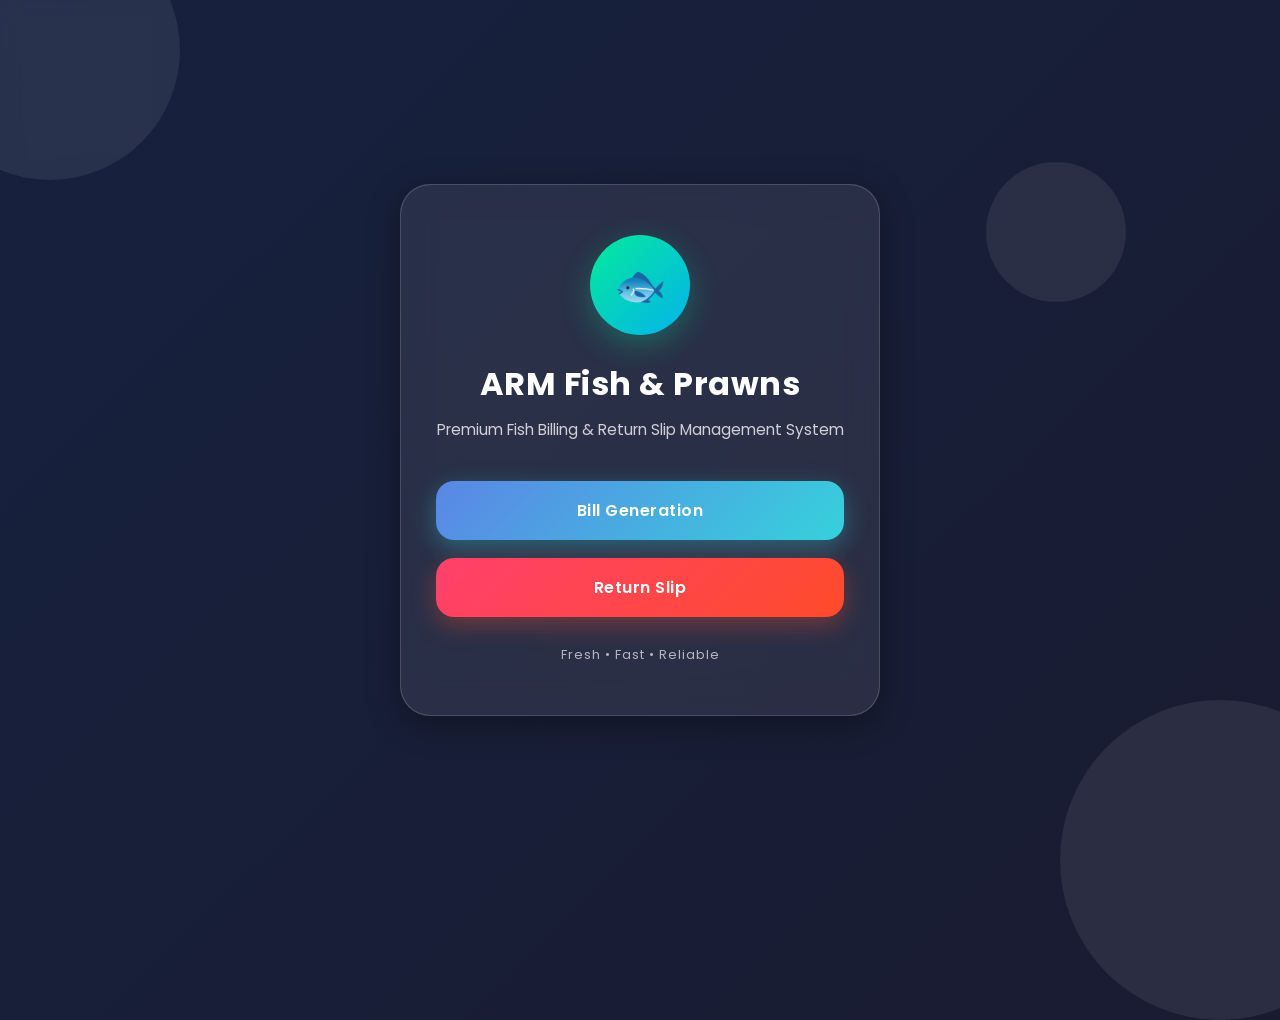
==== commit a4a62650: "Modified to Index" ====
--- a/index.html
+++ b/index.html
@@ -1,580 +1,609 @@
-<!-- =========================
-index.html
-========================= -->
+<!-- home.html -->
 
 <!DOCTYPE html>
 <html lang="en">
 
 <head>
 
-  <meta charset="UTF-8">
+  <meta charset="UTF-8" />
 
   <meta name="viewport"
-    content="width=device-width, initial-scale=1.0">
+    content="width=device-width, initial-scale=1.0" />
 
   <title>ARM Fish & Prawns</title>
 
-  <link rel="stylesheet" href="style.css">
+  <!-- GOOGLE FONT -->
+
+  <link rel="preconnect"
+    href="https://fonts.googleapis.com">
+
+  <link rel="preconnect"
+    href="https://fonts.gstatic.com"
+    crossorigin>
+
+  <link href="https://fonts.googleapis.com/css2?family=Poppins:wght@300;400;500;600;700&display=swap"
+    rel="stylesheet">
+
+  <style>
+
+    /* =========================
+       GLOBAL STYLES
+    ========================== */
+
+    * {
+
+      margin: 0;
+
+      padding: 0;
+
+      box-sizing: border-box;
+
+      font-family: 'Poppins', sans-serif;
+
+    }
+
+    html {
+
+      scroll-behavior: smooth;
+
+    }
+
+    body {
+
+      min-height: 100vh;
+
+      display: flex;
+
+      justify-content: center;
+
+      align-items: center;
+
+      overflow: hidden;
+
+      position: relative;
+
+      padding: 20px;
+
+      background:
+        linear-gradient(
+          -45deg,
+          #091428,
+          #0f3460,
+          #1a1a2e,
+          #16213e
+        );
+
+      background-size: 400% 400%;
+
+      animation: gradientBG 15s ease infinite;
+
+      color: white;
+
+    }
+
+    body::-webkit-scrollbar {
+
+      width: 0;
+
+      height: 0;
+
+    }
+
+    @keyframes gradientBG {
+
+      0% {
+
+        background-position: 0% 50%;
+
+      }
+
+      50% {
+
+        background-position: 100% 50%;
+
+      }
+
+      100% {
+
+        background-position: 0% 50%;
+
+      }
+
+    }
+
+    /* =========================
+       FLOATING CIRCLES
+    ========================== */
+
+    .bg-circle {
+
+      position: absolute;
+
+      border-radius: 50%;
+
+      background: rgba(255,255,255,0.08);
+
+      backdrop-filter: blur(10px);
+
+      animation: float 12s infinite ease-in-out;
+
+      z-index: 1;
+
+    }
+
+    .circle1 {
+
+      width: 260px;
+
+      height: 260px;
+
+      top: -80px;
+
+      left: -80px;
+
+    }
+
+    .circle2 {
+
+      width: 320px;
+
+      height: 320px;
+
+      bottom: -120px;
+
+      right: -100px;
+
+      animation-duration: 16s;
+
+    }
+
+    .circle3 {
+
+      width: 140px;
+
+      height: 140px;
+
+      top: 18%;
+
+      right: 12%;
+
+      animation-duration: 10s;
+
+    }
+
+    @keyframes float {
+
+      0%,100% {
+
+        transform: translateY(0px);
+
+      }
+
+      50% {
+
+        transform: translateY(-25px);
+
+      }
+
+    }
+
+    /* =========================
+       MAIN CARD
+    ========================== */
+
+    .home-container {
+
+      width: 100%;
+
+      max-width: 480px;
+
+      padding: 50px 35px;
+
+      border-radius: 30px;
+
+      background: rgba(255,255,255,0.08);
+
+      border: 1px solid rgba(255,255,255,0.15);
+
+      backdrop-filter: blur(18px);
+
+      -webkit-backdrop-filter: blur(18px);
+
+      box-shadow:
+        0 8px 32px rgba(0,0,0,0.35),
+        inset 0 0 0.5px rgba(255,255,255,0.25);
+
+      text-align: center;
+
+      z-index: 10;
+
+      position: relative;
+
+      transition: 0.4s ease;
+
+    }
+
+    .home-container:hover {
+
+      transform: translateY(-4px);
+
+      box-shadow:
+        0 12px 45px rgba(0,0,0,0.45);
+
+    }
+
+    /* =========================
+       LOGO
+    ========================== */
+
+    .logo {
+
+      width: 100px;
+
+      height: 100px;
+
+      margin: auto;
+
+      margin-bottom: 28px;
+
+      border-radius: 50%;
+
+      background:
+        linear-gradient(
+          135deg,
+          rgba(0,255,163,0.9),
+          rgba(0,194,255,0.9)
+        );
+
+      display: flex;
+
+      justify-content: center;
+
+      align-items: center;
+
+      font-size: 42px;
+
+      color: white;
+
+      font-weight: bold;
+
+      box-shadow:
+        0 10px 30px rgba(0,255,163,0.25);
+
+      animation: pulse 3s infinite;
+
+    }
+
+    @keyframes pulse {
+
+      0% {
+
+        transform: scale(1);
+
+      }
+
+      50% {
+
+        transform: scale(1.05);
+
+      }
+
+      100% {
+
+        transform: scale(1);
+
+      }
+
+    }
+
+    /* =========================
+       TITLE
+    ========================== */
+
+    .home-container h1 {
+
+      color: white;
+
+      font-size: 2rem;
+
+      font-weight: 700;
+
+      margin-bottom: 12px;
+
+      letter-spacing: 0.5px;
+
+      line-height: 1.3;
+
+    }
+
+    .subtitle {
+
+      color: rgba(255,255,255,0.78);
+
+      font-size: 0.95rem;
+
+      margin-bottom: 38px;
+
+      line-height: 1.7;
+
+    }
+
+    /* =========================
+       BUTTONS
+    ========================== */
+
+    .button-group {
+
+      display: flex;
+
+      flex-direction: column;
+
+      gap: 18px;
+
+    }
+
+    .home-btn {
+
+      width: 100%;
+
+      padding: 17px;
+
+      border: none;
+
+      border-radius: 18px;
+
+      font-size: 1rem;
+
+      font-weight: 600;
+
+      cursor: pointer;
+
+      transition: all 0.35s ease;
+
+      position: relative;
+
+      overflow: hidden;
+
+      color: white;
+
+      letter-spacing: 0.5px;
+
+    }
+
+    .home-btn::before {
+
+      content: "";
+
+      position: absolute;
+
+      width: 0%;
+
+      height: 100%;
+
+      left: 0;
+
+      top: 0;
+
+      background: rgba(255,255,255,0.12);
+
+      transition: 0.4s;
+
+    }
+
+    .home-btn:hover::before {
+
+      width: 100%;
+
+    }
+
+    .home-btn:hover {
+
+      transform:
+        translateY(-3px)
+        scale(1.01);
+
+    }
+
+    .bill-btn {
+
+      background:
+        linear-gradient(
+          135deg,
+          #5b86e5,
+          #36d1dc
+        );
+
+      box-shadow:
+        0 8px 24px rgba(54,209,220,0.35);
+
+    }
+
+    .return-btn {
+
+      background:
+        linear-gradient(
+          135deg,
+          #ff416c,
+          #ff4b2b
+        );
+
+      box-shadow:
+        0 8px 24px rgba(255,75,43,0.35);
+
+    }
+
+    /* =========================
+       FOOTER
+    ========================== */
+
+    .footer {
+
+      margin-top: 28px;
+
+      color: rgba(255,255,255,0.65);
+
+      font-size: 13px;
+
+      letter-spacing: 1px;
+
+    }
+
+    /* =========================
+       RESPONSIVE
+    ========================== */
+
+    @media(max-width:768px) {
+
+      .home-container {
+
+        padding: 42px 28px;
+
+      }
+
+      .home-container h1 {
+
+        font-size: 1.7rem;
+
+      }
+
+    }
+
+    @media(max-width:480px) {
+
+      body {
+
+        padding: 15px;
+
+      }
+
+      .home-container {
+
+        padding: 36px 22px;
+
+        border-radius: 24px;
+
+      }
+
+      .logo {
+
+        width: 82px;
+
+        height: 82px;
+
+        font-size: 34px;
+
+      }
+
+      .home-container h1 {
+
+        font-size: 1.45rem;
+
+      }
+
+      .subtitle {
+
+        font-size: 0.88rem;
+
+      }
+
+      .home-btn {
+
+        padding: 15px;
+
+        font-size: 0.95rem;
+
+      }
+
+    }
+
+  </style>
 
 </head>
 
 <body>
 
-  <div class="container">
-
-    <h2>ARM Fish & Prawns</h2>
-
-    <!-- TOP SECTION -->
-
-    <div class="top-section">
-
-      <!-- PERSONAL INFO -->
-
-      <div class="card">
-
-        <h3>Personal Info</h3>
-
-        <div class="form-group">
-
-          <label>Name</label>
-
-          <input type="text">
-
-        </div>
-
-        <div class="form-group">
-
-          <label>Village</label>
-
-          <input type="text">
-
-        </div>
-
-        <div class="form-group">
-
-          <label>Phone Number</label>
-
-          <input type="text">
-
-        </div>
-
-        <div class="form-group">
-
-          <label>Truck Number</label>
-
-          <input type="text">
-
-        </div>
-
-        <div class="form-group">
-
-          <label>Basic Prize</label>
-
-          <input type="number"
-            id="basicPrize"
-            oninput="recalculateAllRows()">
-
-        </div>
-
-      </div>
-
-      <!-- BILLING DETAILS -->
-
-      <div class="card">
-
-        <h3>Billing Details</h3>
-
-        <div class="inline">
-
-          <div class="form-group">
-
-            <label>Date</label>
-
-            <input type="date"
-              id="todayDate">
-
-          </div>
-
-          <div class="form-group">
-
-            <label>Bill Number</label>
-
-            <input type="text"
-              id="billNo"
-              readonly>
-
-          </div>
-
-        </div>
-
-        <h3 style="margin-top:20px;">
-
-          Basic Sizes
-
-        </h3>
-
-        <div class="inline">
-
-          <div class="form-group">
-
-            <label>Rohu</label>
-
-            <input type="number"
-              id="rohuSize"
-              oninput="recalculateAllRows()">
-
-          </div>
-
-          <div class="form-group">
-
-            <label>Katla</label>
-
-            <input type="number"
-              id="katlaSize"
-              oninput="recalculateAllRows()">
-
-          </div>
-
-        </div>
-
-      </div>
+  <!-- FLOATING CIRCLES -->
+
+  <div class="bg-circle circle1"></div>
+
+  <div class="bg-circle circle2"></div>
+
+  <div class="bg-circle circle3"></div>
+
+  <!-- MAIN CARD -->
+
+  <div class="home-container">
+
+    <!-- LOGO -->
+
+    <div class="logo">
+
+      🐟
 
     </div>
 
+    <!-- TITLE -->
+
+    <h1>
+
+      ARM Fish & Prawns
+
+    </h1>
+
+    <p class="subtitle">
+
+      Premium Fish Billing &
+      Return Slip Management System
+
+    </p>
+
     <!-- BUTTONS -->
 
-    <div class="button-section">
-
-      <button onclick="addFishRow('Rohu')">
-        + Add Rohu
+    <div class="button-group">
+
+      <button class="home-btn bill-btn"
+        onclick="openBillPage()">
+
+        Bill Generation
+
       </button>
 
-      <button onclick="addFishRow('RK')">
-        + Add RK
+      <button class="home-btn return-btn"
+        onclick="openReturnSlip()">
+
+        Return Slip
+
       </button>
 
-      <button onclick="addFishRow('Katla')">
-        + Add Katla
-      </button>
-
-      <button onclick="addFishRow('Pungus')">
-        + Add Pungus
-      </button>
-
-      <button onclick="addFishRow('RoopChand')">
-        + Add RoopChand
-      </button>
-
-      <div class="right-buttons">
-
-        <button class="danger-btn"
-          onclick="addDeductionRow('Ritu Commission')">
-
-          - Remove Ritu Commission
-
-        </button>
-
-        <button class="success-btn"
-          onclick="addDeductionRow('CM')">
-
-          + Add CM
-
-        </button>
-
-      </div>
-
     </div>
 
-    <!-- TABLE -->
-
-    <div class="table-wrapper">
-
-      <table id="billTable">
-
-        <thead>
-
-          <tr>
-
-            <th>S.No</th>
-            <th>Variety</th>
-            <th>Boxes</th>
-            <th>Kgs</th>
-            <th>Gross Wt</th>
-            <th>-5%</th>
-            <th>Net Wt</th>
-            <th>Qty</th>
-            <th>Average</th>
-            <th>Rate</th>
-            <th>Total</th>
-
-          </tr>
-
-        </thead>
-
-        <tbody>
-
-          <!-- ROHU -->
-
-          <tr data-type="Rohu">
-
-            <td>1</td>
-
-            <td>
-              <input type="text"
-                value="Rohu"
-                readonly>
-            </td>
-
-            <td>
-              <input type="number"
-                class="boxes"
-                oninput="calculateRow(this)">
-            </td>
-
-            <td>
-              <input type="number"
-                class="kgs"
-                oninput="calculateRow(this)">
-            </td>
-
-            <td>
-              <input type="number"
-                class="gross readonly"
-                readonly>
-            </td>
-
-            <td>
-              <input type="number"
-                class="minus readonly"
-                readonly>
-            </td>
-
-            <td>
-              <input type="number"
-                class="net readonly"
-                readonly>
-            </td>
-
-            <td>
-              <input type="number"
-                class="qty"
-                oninput="calculateRow(this)">
-            </td>
-
-            <td>
-              <input type="number"
-                class="avg readonly"
-                readonly>
-            </td>
-
-            <td>
-              <input type="number"
-                class="rate readonly"
-                readonly>
-            </td>
-
-            <td>
-              <input type="number"
-                class="total readonly"
-                readonly>
-            </td>
-
-          </tr>
-
-          <!-- RK -->
-
-          <tr data-type="RK">
-
-            <td>2</td>
-
-            <td>
-              <input type="text"
-                value="RK"
-                readonly>
-            </td>
-
-            <td>
-              <input type="number"
-                class="boxes"
-                oninput="calculateRow(this)">
-            </td>
-
-            <td>
-              <input type="number"
-                class="kgs"
-                oninput="calculateRow(this)">
-            </td>
-
-            <td>
-              <input type="number"
-                class="gross readonly"
-                readonly>
-            </td>
-
-            <td>
-              <input type="number"
-                class="minus readonly"
-                readonly>
-            </td>
-
-            <td>
-              <input type="number"
-                class="net readonly"
-                readonly>
-            </td>
-
-            <td>
-              <input type="number"
-                class="qty">
-            </td>
-
-            <td>
-              <input type="number"
-                class="avg readonly"
-                readonly>
-            </td>
-
-            <td>
-              <input type="number"
-                class="rate readonly"
-                readonly>
-            </td>
-
-            <td>
-              <input type="number"
-                class="total readonly"
-                readonly>
-            </td>
-
-          </tr>
-
-          <!-- KATLA -->
-
-          <tr data-type="Katla">
-
-            <td>3</td>
-
-            <td>
-              <input type="text"
-                value="Katla"
-                readonly>
-            </td>
-
-            <td>
-              <input type="number"
-                class="boxes"
-                oninput="calculateRow(this)">
-            </td>
-
-            <td>
-              <input type="number"
-                class="kgs"
-                oninput="calculateRow(this)">
-            </td>
-
-            <td>
-              <input type="number"
-                class="gross readonly"
-                readonly>
-            </td>
-
-            <td>
-              <input type="number"
-                class="minus readonly"
-                readonly>
-            </td>
-
-            <td>
-              <input type="number"
-                class="net readonly"
-                readonly>
-            </td>
-
-            <td>
-              <input type="number"
-                class="qty"
-                oninput="calculateRow(this)">
-            </td>
-
-            <td>
-              <input type="number"
-                class="avg readonly"
-                readonly>
-            </td>
-
-            <td>
-              <input type="number"
-                class="rate readonly"
-                readonly>
-            </td>
-
-            <td>
-              <input type="number"
-                class="total readonly"
-                readonly>
-            </td>
-
-          </tr>
-
-          <!-- PUNGUS -->
-
-          <tr data-type="Pungus">
-
-            <td>4</td>
-
-            <td>
-              <input type="text"
-                value="Pungus"
-                readonly>
-            </td>
-
-            <td>
-              <input type="number"
-                class="boxes"
-                oninput="calculateRow(this)">
-            </td>
-
-            <td>
-              <input type="number"
-                class="kgs"
-                oninput="calculateRow(this)">
-            </td>
-
-            <td>
-              <input type="number"
-                class="gross readonly"
-                readonly>
-            </td>
-
-            <td>
-              <input type="number"
-                class="minus readonly"
-                readonly>
-            </td>
-
-            <td>
-              <input type="number"
-                class="net readonly"
-                readonly>
-            </td>
-
-            <td>
-              <input type="number"
-                class="qty">
-            </td>
-
-            <td>
-              <input type="number"
-                class="avg readonly"
-                readonly>
-            </td>
-
-            <td>
-              <input type="number"
-                class="rate"
-                oninput="calculateRow(this)">
-            </td>
-
-            <td>
-              <input type="number"
-                class="total readonly"
-                readonly>
-            </td>
-
-          </tr>
-
-          <!-- ROOPCHAND -->
-
-          <tr data-type="RoopChand">
-
-            <td>5</td>
-
-            <td>
-              <input type="text"
-                value="RoopChand"
-                readonly>
-            </td>
-
-            <td>
-              <input type="number"
-                class="boxes"
-                oninput="calculateRow(this)">
-            </td>
-
-            <td>
-              <input type="number"
-                class="kgs"
-                oninput="calculateRow(this)">
-            </td>
-
-            <td>
-              <input type="number"
-                class="gross readonly"
-                readonly>
-            </td>
-
-            <td>
-              <input type="number"
-                class="minus readonly"
-                readonly>
-            </td>
-
-            <td>
-              <input type="number"
-                class="net readonly"
-                readonly>
-            </td>
-
-            <td>
-              <input type="number"
-                class="qty">
-            </td>
-
-            <td>
-              <input type="number"
-                class="avg readonly"
-                readonly>
-            </td>
-
-            <td>
-              <input type="number"
-                class="rate"
-                oninput="calculateRow(this)">
-            </td>
-
-            <td>
-              <input type="number"
-                class="total readonly"
-                readonly>
-            </td>
-
-          </tr>
-
-        </tbody>
-
-        <tfoot id="tableFooter">
-
-          <tr id="grandTotalRow">
-
-            <td colspan="10">
-              GROSS TOTAL
-            </td>
-
-            <td id="grandTotal">
-              0.00
-            </td>
-
-          </tr>
-
-        </tfoot>
-
-      </table>
+    <!-- FOOTER -->
+
+    <div class="footer">
+
+      Fresh • Fast • Reliable
 
     </div>
 
   </div>
 
-  <script src="script.js"></script>
+  <script>
+
+    function openBillPage() {
+
+      window.location.href =
+        "bill.html";
+
+    }
+
+    function openReturnSlip() {
+
+      window.location.href =
+        "return-slip.html";
+
+    }
+
+  </script>
 
 </body>
 
